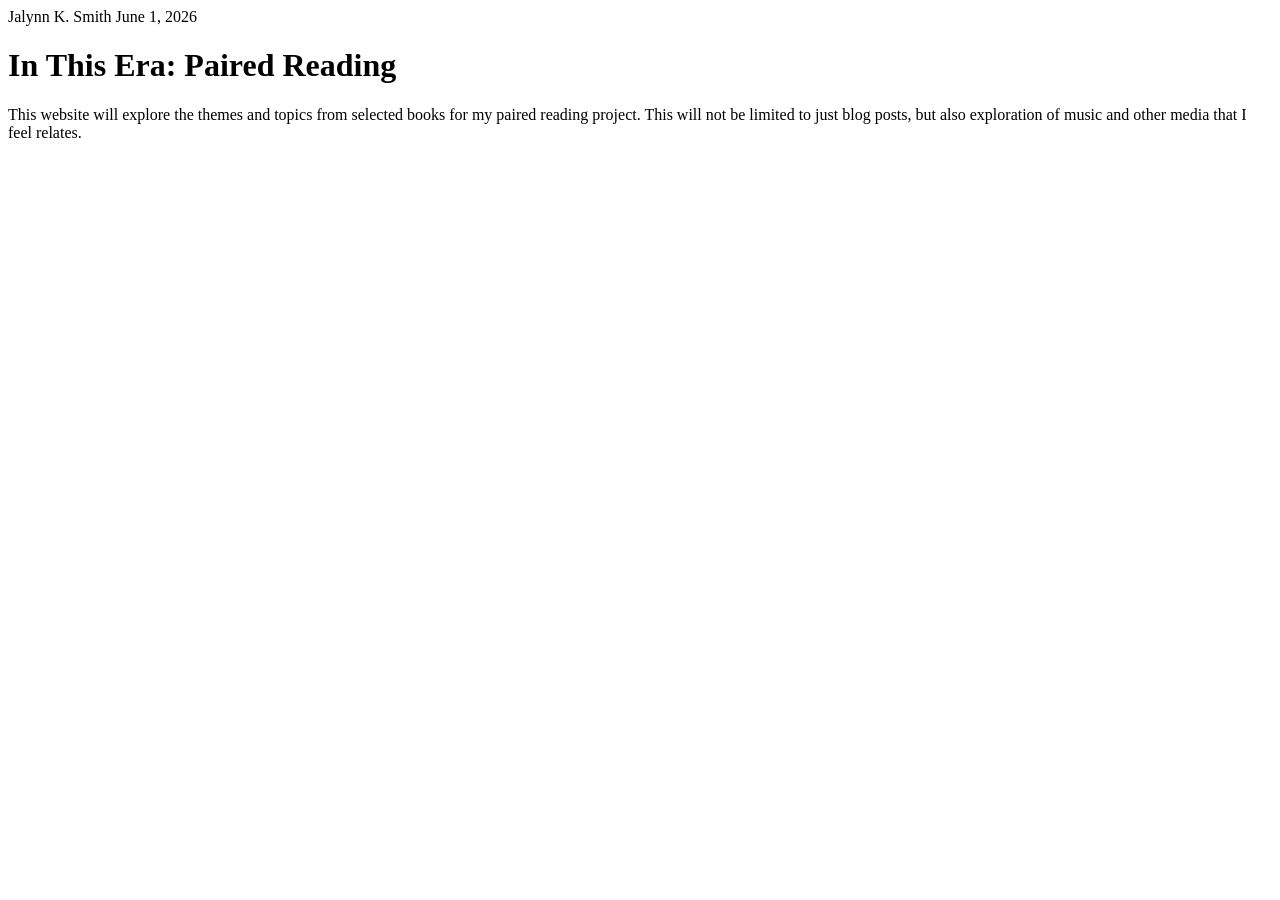
==== index.html @ ae8aadce "Add homepage" ====
<!DOCTYPE html>
<html lang="en">
<head>
<meta charset="UTF-8">
<title>In This Era: Paired Reading</title>
</head>
<body>
Jalynn K. Smith June 1, 2026
<h1>In This Era: Paired Reading</h1>
<p>
This website will explore the themes and topics from selected books for my paired reading project. This will not be limited to just blog posts, but also exploration of music and other media that I feel relates.
</p>
</body>
</html>
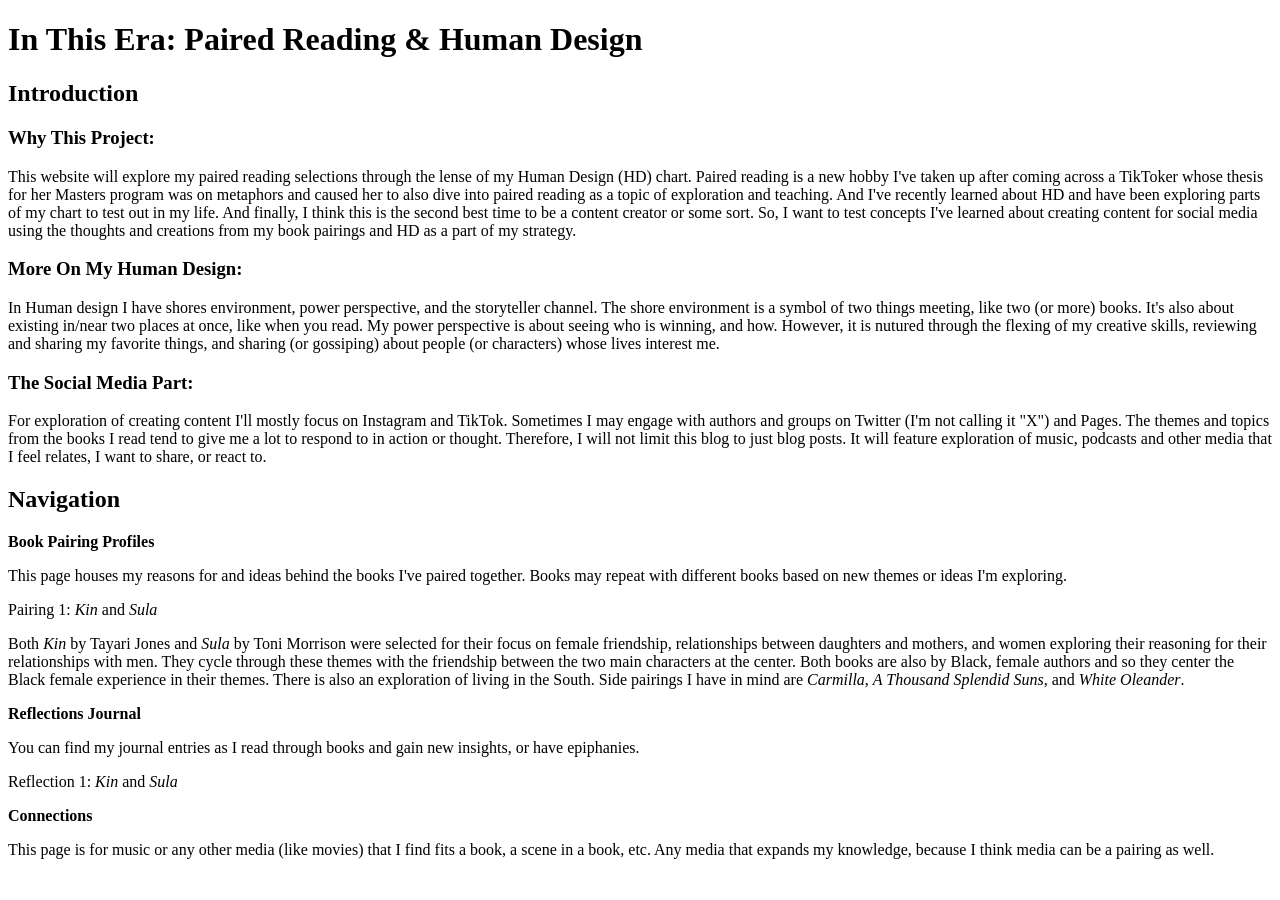
==== commit 37086438: "Add files via upload" ====
--- a/index.html
+++ b/index.html
@@ -5,10 +5,32 @@
 <title>In This Era: Paired Reading</title>
 </head>
 <body>
-Jalynn K. Smith June 1, 2026
-<h1>In This Era: Paired Reading</h1>
-<p>
-This website will explore the themes and topics from selected books for my paired reading project. This will not be limited to just blog posts, but also exploration of music and other media that I feel relates.
-</p>
+ <!-- Jalynn K. Smith June 4, 2026 Module 2 -->
+    <h1>In This Era: Paired Reading & Human Design</h1>
+    <h2>Introduction</h2>
+    <h3>Why This Project:</h3>
+    <p>This website will explore my paired reading selections through the lense of my Human Design (HD) chart. Paired reading is a new hobby I've taken up after coming across a TikToker whose thesis for her Masters program was on metaphors and caused her to also dive into paired reading as a topic of exploration and teaching. And I've recently learned about HD and have been exploring parts of my chart to test out in my life. And finally, I think this is the second best time to be a content creator or some sort. So, I want to test concepts I've learned about creating content for social media using the thoughts and creations from my book pairings and HD as a part of my strategy.</p>
+
+      <h3>More On My Human Design:</h3>
+      <p>In Human design I have shores environment, power perspective, and the storyteller channel. The shore environment is a symbol of two things meeting, like two (or more) books. It's also about existing in/near two places at once, like when you read. My power perspective is about seeing who is winning, and how. However, it is nutured through the flexing of my creative skills, reviewing and sharing my favorite things, and sharing (or gossiping) about people (or characters) whose lives interest me.</p>
+      
+      <h3>The Social Media Part:</h3>
+        <p>For exploration of creating content I'll mostly focus on Instagram and TikTok. Sometimes I may engage with authors and groups on Twitter (I'm not calling it "X") and Pages. The themes and topics from the books I read tend to give me a lot to respond to in action or thought. Therefore, I will not limit this blog to just blog posts. It will feature exploration of music, podcasts and other media that I feel relates, I want to share, or react to.</p>
+
+    <h2>Navigation</h2>
+
+    <p><strong>Book Pairing Profiles</strong></p>
+    <p>This page houses my reasons for and ideas behind the books I've paired together. Books may repeat with different books based on new themes or ideas I'm exploring.</p>
+      <p>Pairing 1: <cite>Kin</cite> and <cite>Sula</cite>
+        <p>Both <cite>Kin</cite> by Tayari Jones and <cite>Sula</cite> by Toni Morrison were selected for their focus on female friendship, relationships between daughters and mothers, and women exploring their reasoning for their relationships with men. They cycle through these themes with the friendship between the two main characters at the center. Both books are also by Black, female authors and so they center the Black female experience in their themes. There is also an exploration of living in the South. Side pairings I have in mind are <cite>Carmilla</cite>, <cite>A Thousand Splendid Suns</cite>, and <cite>White Oleander</cite>.</p>
+
+    <p><strong> Reflections Journal</strong></p>
+      <p>You can find my journal entries as I read through books and gain new insights, or have epiphanies.</p>
+        <p>Reflection 1: <cite>Kin</cite> and <cite>Sula</cite>
+        
+
+    <p><strong>Connections</strong></p>
+      <p>This page is for music or any other media (like movies) that I find fits a book, a scene in a book, etc. Any media that expands my knowledge, because I think media can be a pairing as well.</p>
+
 </body>
 </html>
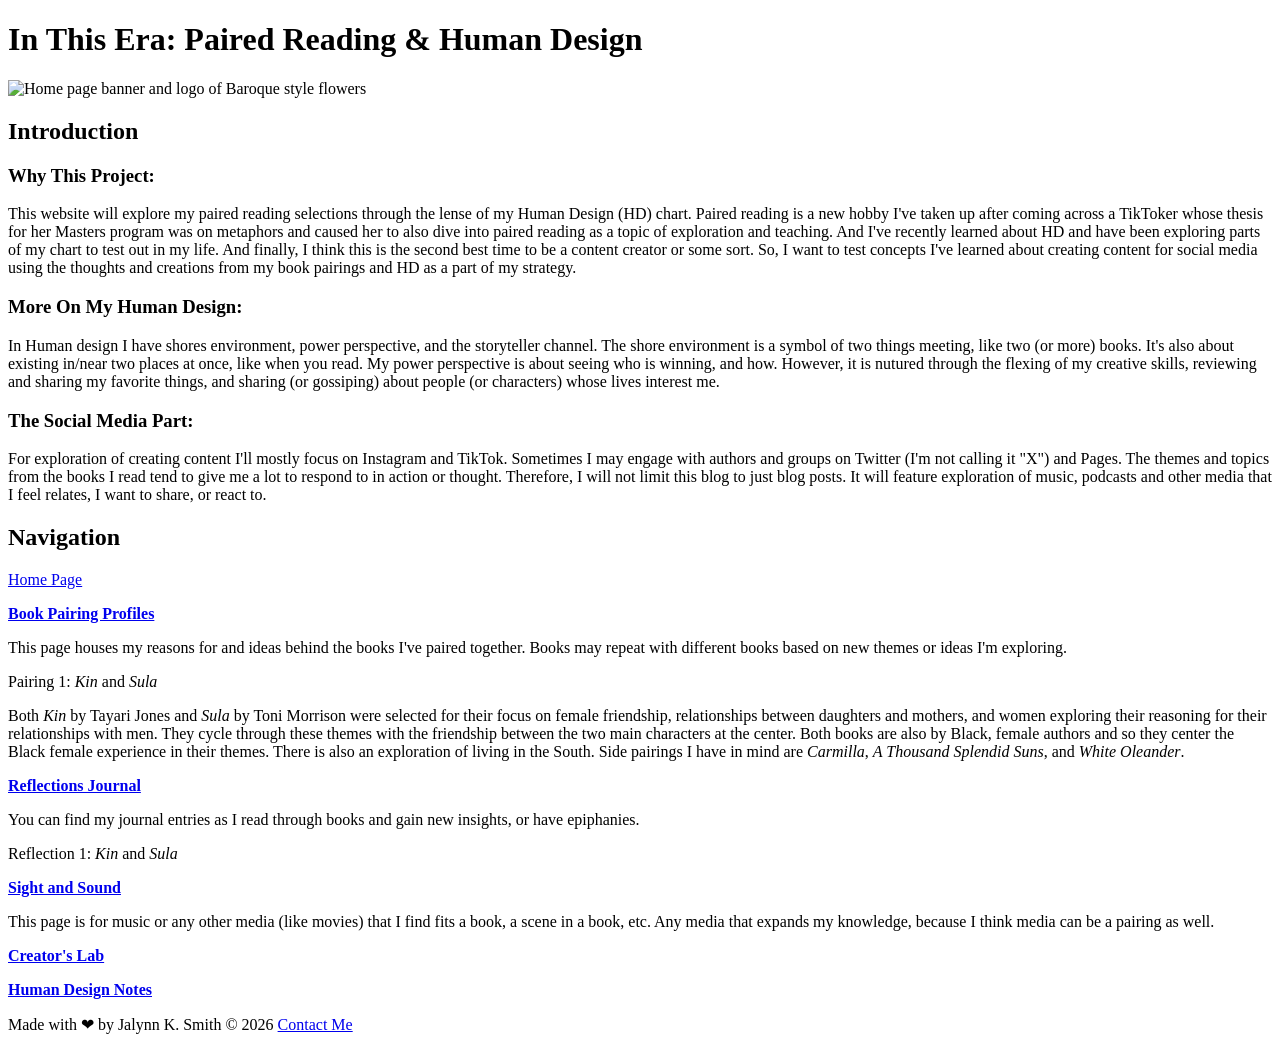
==== commit 0a8996f7: "Add files via upload Module 4 structure and navigation and image and paragraph addition from Module " ====
--- a/index.html
+++ b/index.html
@@ -3,10 +3,13 @@
 <head>
 <meta charset="UTF-8">
 <title>In This Era: Paired Reading</title>
+<link rel="icon" href="HomePageBannerandLogoIcon.png">
 </head>
 <body>
+  <header>
  <!-- Jalynn K. Smith June 4, 2026 Module 2 -->
     <h1>In This Era: Paired Reading & Human Design</h1>
+    <img src="HomePageBannerandLogoIcon.png" alt="Home page banner and logo of Baroque style flowers" width="800" height="300">
     <h2>Introduction</h2>
     <h3>Why This Project:</h3>
     <p>This website will explore my paired reading selections through the lense of my Human Design (HD) chart. Paired reading is a new hobby I've taken up after coming across a TikToker whose thesis for her Masters program was on metaphors and caused her to also dive into paired reading as a topic of exploration and teaching. And I've recently learned about HD and have been exploring parts of my chart to test out in my life. And finally, I think this is the second best time to be a content creator or some sort. So, I want to test concepts I've learned about creating content for social media using the thoughts and creations from my book pairings and HD as a part of my strategy.</p>
@@ -17,20 +20,37 @@
       <h3>The Social Media Part:</h3>
         <p>For exploration of creating content I'll mostly focus on Instagram and TikTok. Sometimes I may engage with authors and groups on Twitter (I'm not calling it "X") and Pages. The themes and topics from the books I read tend to give me a lot to respond to in action or thought. Therefore, I will not limit this blog to just blog posts. It will feature exploration of music, podcasts and other media that I feel relates, I want to share, or react to.</p>
 
+    <!-- Navigation -->
+
     <h2>Navigation</h2>
+    <nav>
+      <p>
+        <a href="index.html">Home Page</a>
+      </p>
 
-    <p><strong>Book Pairing Profiles</strong></p>
+    <p>
+      <a href="BookPairingandProfiles.html"><strong>Book Pairing Profiles</strong></a>
+    </p>
     <p>This page houses my reasons for and ideas behind the books I've paired together. Books may repeat with different books based on new themes or ideas I'm exploring.</p>
+
       <p>Pairing 1: <cite>Kin</cite> and <cite>Sula</cite>
         <p>Both <cite>Kin</cite> by Tayari Jones and <cite>Sula</cite> by Toni Morrison were selected for their focus on female friendship, relationships between daughters and mothers, and women exploring their reasoning for their relationships with men. They cycle through these themes with the friendship between the two main characters at the center. Both books are also by Black, female authors and so they center the Black female experience in their themes. There is also an exploration of living in the South. Side pairings I have in mind are <cite>Carmilla</cite>, <cite>A Thousand Splendid Suns</cite>, and <cite>White Oleander</cite>.</p>
 
-    <p><strong> Reflections Journal</strong></p>
+    <p><a href="ReflectionsJournal.html"><strong>Reflections Journal</strong></a></p>
       <p>You can find my journal entries as I read through books and gain new insights, or have epiphanies.</p>
         <p>Reflection 1: <cite>Kin</cite> and <cite>Sula</cite>
         
 
-    <p><strong>Connections</strong></p>
+    <p><a href="SightandSound.html"><strong>Sight and Sound</strong></a></p>
       <p>This page is for music or any other media (like movies) that I find fits a book, a scene in a book, etc. Any media that expands my knowledge, because I think media can be a pairing as well.</p>
+    
+    <p><a href="CreatorsLab.html"><strong>Creator's Lab</strong></a></p>
 
+    <p><a href="HumanDesignNotes.html"><strong>Human Design Notes</strong></a></p>
+    </nav>
+  </header>
+  <footer>
+      Made with &#10084; by Jalynn K. Smith &copy; 2026 <a href="mailto:jksmith7@crimson.ua.edu">Contact Me</a>
+   </footer>
 </body>
 </html>
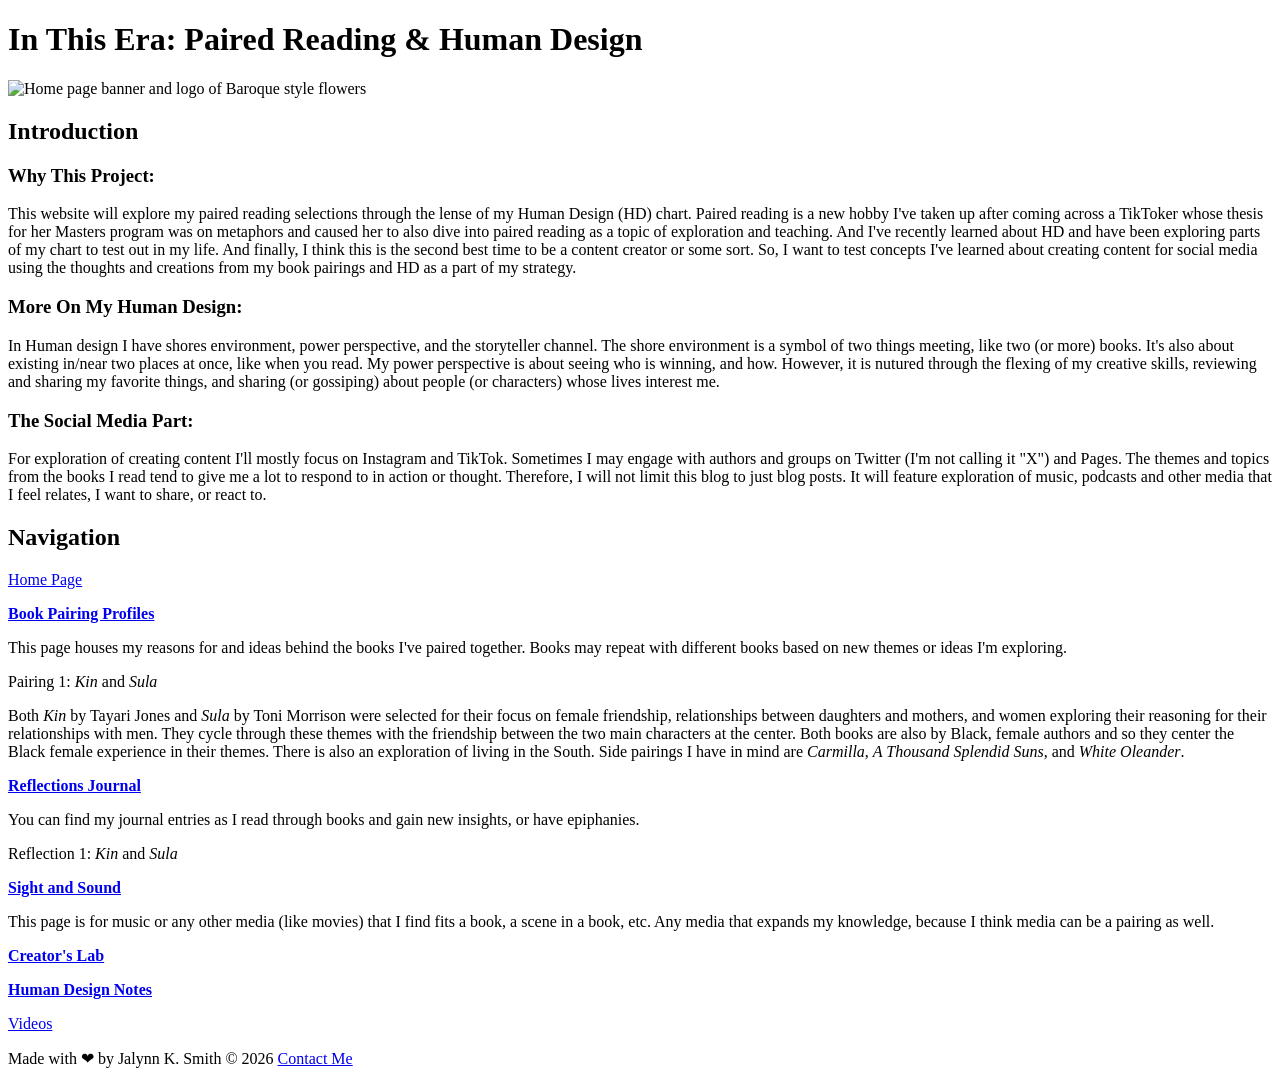
==== commit af35dd73: "Add files via upload created new videos page and added updated nav to index and HD pages" ====
--- a/index.html
+++ b/index.html
@@ -3,13 +3,13 @@
 <head>
 <meta charset="UTF-8">
 <title>In This Era: Paired Reading</title>
-<link rel="icon" href="HomePageBannerandLogoIcon.png">
+<link rel="icon" href="homepagebannerandlogoicon.png">
 </head>
 <body>
   <header>
  <!-- Jalynn K. Smith June 4, 2026 Module 2 -->
     <h1>In This Era: Paired Reading & Human Design</h1>
-    <img src="HomePageBannerandLogoIcon.png" alt="Home page banner and logo of Baroque style flowers" width="800" height="300">
+    <img src="homepagebannerandlogoicon.png" alt="Home page banner and logo of Baroque style flowers" width="800" height="300">
     <h2>Introduction</h2>
     <h3>Why This Project:</h3>
     <p>This website will explore my paired reading selections through the lense of my Human Design (HD) chart. Paired reading is a new hobby I've taken up after coming across a TikToker whose thesis for her Masters program was on metaphors and caused her to also dive into paired reading as a topic of exploration and teaching. And I've recently learned about HD and have been exploring parts of my chart to test out in my life. And finally, I think this is the second best time to be a content creator or some sort. So, I want to test concepts I've learned about creating content for social media using the thoughts and creations from my book pairings and HD as a part of my strategy.</p>
@@ -47,8 +47,14 @@
     <p><a href="CreatorsLab.html"><strong>Creator's Lab</strong></a></p>
 
     <p><a href="HumanDesignNotes.html"><strong>Human Design Notes</strong></a></p>
+
+    <p>
+      <a href="videos.html">Videos</a>
+   </p>
     </nav>
   </header>
+<main>
+</main>
   <footer>
       Made with &#10084; by Jalynn K. Smith &copy; 2026 <a href="mailto:jksmith7@crimson.ua.edu">Contact Me</a>
    </footer>
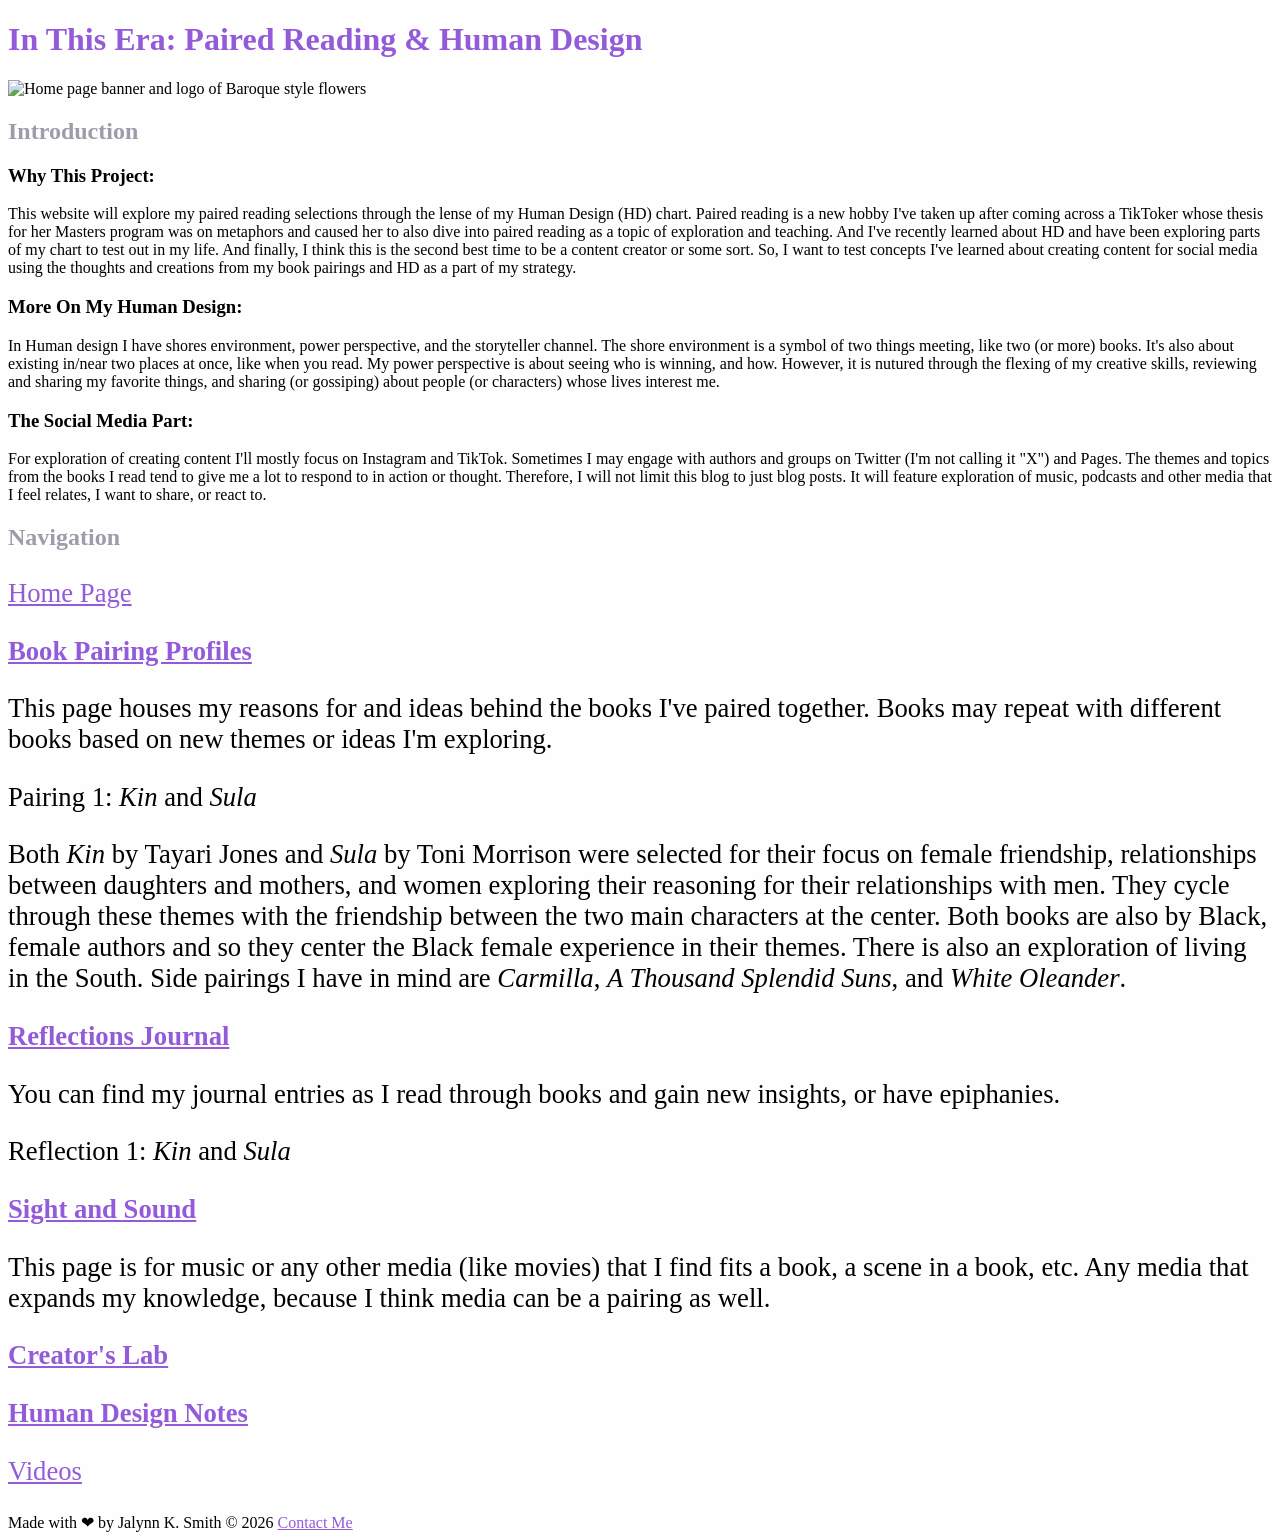
==== commit 4ca869f1: "Add files via upload Added some CSS styling and created a new css style sheet" ====
--- a/index.html
+++ b/index.html
@@ -4,6 +4,7 @@
 <meta charset="UTF-8">
 <title>In This Era: Paired Reading</title>
 <link rel="icon" href="homepagebannerandlogoicon.png">
+<link rel="stylesheet" href="style.css"> 
 </head>
 <body>
   <header>
--- a/style.css
+++ b/style.css
@@ -0,0 +1,8 @@
+/* Jalynn K. Smith June 26, 2026 Module 6 */
+
+body {background-color:rgb(254, 254, 254); font-family: serif; color: rgb(0, 0, 0);}
+h1 { color:rgb(147, 90, 217);}
+h2 { color:rgb(156, 156, 170);}
+p { color:rgb(0, 0, 0);}
+a { color:rgb(147, 90, 217);}
+nav {font-size: 20pt;}
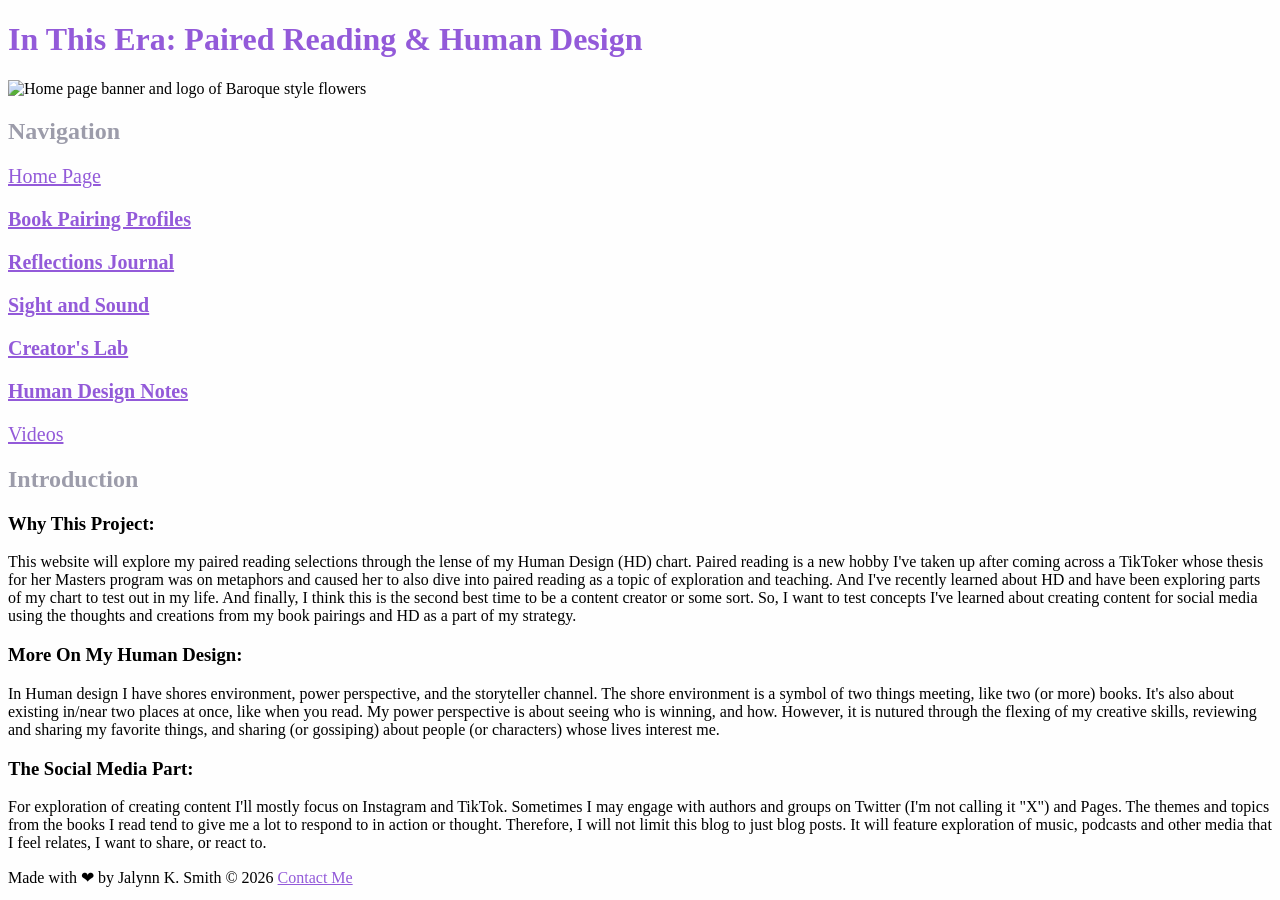
==== commit a767be04: "Add files via upload fixed home page to remove paragraphs from nav" ====
--- a/index.html
+++ b/index.html
@@ -11,16 +11,7 @@
  <!-- Jalynn K. Smith June 4, 2026 Module 2 -->
     <h1>In This Era: Paired Reading & Human Design</h1>
     <img src="homepagebannerandlogoicon.png" alt="Home page banner and logo of Baroque style flowers" width="800" height="300">
-    <h2>Introduction</h2>
-    <h3>Why This Project:</h3>
-    <p>This website will explore my paired reading selections through the lense of my Human Design (HD) chart. Paired reading is a new hobby I've taken up after coming across a TikToker whose thesis for her Masters program was on metaphors and caused her to also dive into paired reading as a topic of exploration and teaching. And I've recently learned about HD and have been exploring parts of my chart to test out in my life. And finally, I think this is the second best time to be a content creator or some sort. So, I want to test concepts I've learned about creating content for social media using the thoughts and creations from my book pairings and HD as a part of my strategy.</p>
-
-      <h3>More On My Human Design:</h3>
-      <p>In Human design I have shores environment, power perspective, and the storyteller channel. The shore environment is a symbol of two things meeting, like two (or more) books. It's also about existing in/near two places at once, like when you read. My power perspective is about seeing who is winning, and how. However, it is nutured through the flexing of my creative skills, reviewing and sharing my favorite things, and sharing (or gossiping) about people (or characters) whose lives interest me.</p>
-      
-      <h3>The Social Media Part:</h3>
-        <p>For exploration of creating content I'll mostly focus on Instagram and TikTok. Sometimes I may engage with authors and groups on Twitter (I'm not calling it "X") and Pages. The themes and topics from the books I read tend to give me a lot to respond to in action or thought. Therefore, I will not limit this blog to just blog posts. It will feature exploration of music, podcasts and other media that I feel relates, I want to share, or react to.</p>
-
+   
     <!-- Navigation -->
 
     <h2>Navigation</h2>
@@ -32,18 +23,12 @@
     <p>
       <a href="BookPairingandProfiles.html"><strong>Book Pairing Profiles</strong></a>
     </p>
-    <p>This page houses my reasons for and ideas behind the books I've paired together. Books may repeat with different books based on new themes or ideas I'm exploring.</p>
-
-      <p>Pairing 1: <cite>Kin</cite> and <cite>Sula</cite>
-        <p>Both <cite>Kin</cite> by Tayari Jones and <cite>Sula</cite> by Toni Morrison were selected for their focus on female friendship, relationships between daughters and mothers, and women exploring their reasoning for their relationships with men. They cycle through these themes with the friendship between the two main characters at the center. Both books are also by Black, female authors and so they center the Black female experience in their themes. There is also an exploration of living in the South. Side pairings I have in mind are <cite>Carmilla</cite>, <cite>A Thousand Splendid Suns</cite>, and <cite>White Oleander</cite>.</p>
+  
 
     <p><a href="ReflectionsJournal.html"><strong>Reflections Journal</strong></a></p>
-      <p>You can find my journal entries as I read through books and gain new insights, or have epiphanies.</p>
-        <p>Reflection 1: <cite>Kin</cite> and <cite>Sula</cite>
-        
+  
 
     <p><a href="SightandSound.html"><strong>Sight and Sound</strong></a></p>
-      <p>This page is for music or any other media (like movies) that I find fits a book, a scene in a book, etc. Any media that expands my knowledge, because I think media can be a pairing as well.</p>
     
     <p><a href="CreatorsLab.html"><strong>Creator's Lab</strong></a></p>
 
@@ -53,6 +38,17 @@
       <a href="videos.html">Videos</a>
    </p>
     </nav>
+
+     <h2>Introduction</h2>
+    <h3>Why This Project:</h3>
+    <p>This website will explore my paired reading selections through the lense of my Human Design (HD) chart. Paired reading is a new hobby I've taken up after coming across a TikToker whose thesis for her Masters program was on metaphors and caused her to also dive into paired reading as a topic of exploration and teaching. And I've recently learned about HD and have been exploring parts of my chart to test out in my life. And finally, I think this is the second best time to be a content creator or some sort. So, I want to test concepts I've learned about creating content for social media using the thoughts and creations from my book pairings and HD as a part of my strategy.</p>
+
+      <h3>More On My Human Design:</h3>
+      <p>In Human design I have shores environment, power perspective, and the storyteller channel. The shore environment is a symbol of two things meeting, like two (or more) books. It's also about existing in/near two places at once, like when you read. My power perspective is about seeing who is winning, and how. However, it is nutured through the flexing of my creative skills, reviewing and sharing my favorite things, and sharing (or gossiping) about people (or characters) whose lives interest me.</p>
+      
+      <h3>The Social Media Part:</h3>
+        <p>For exploration of creating content I'll mostly focus on Instagram and TikTok. Sometimes I may engage with authors and groups on Twitter (I'm not calling it "X") and Pages. The themes and topics from the books I read tend to give me a lot to respond to in action or thought. Therefore, I will not limit this blog to just blog posts. It will feature exploration of music, podcasts and other media that I feel relates, I want to share, or react to.</p>
+
   </header>
 <main>
 </main>
--- a/style.css
+++ b/style.css
@@ -5,4 +5,4 @@
 h2 { color:rgb(156, 156, 170);}
 p { color:rgb(0, 0, 0);}
 a { color:rgb(147, 90, 217);}
-nav {font-size: 20pt;}
+nav {font-size: 15pt;}
